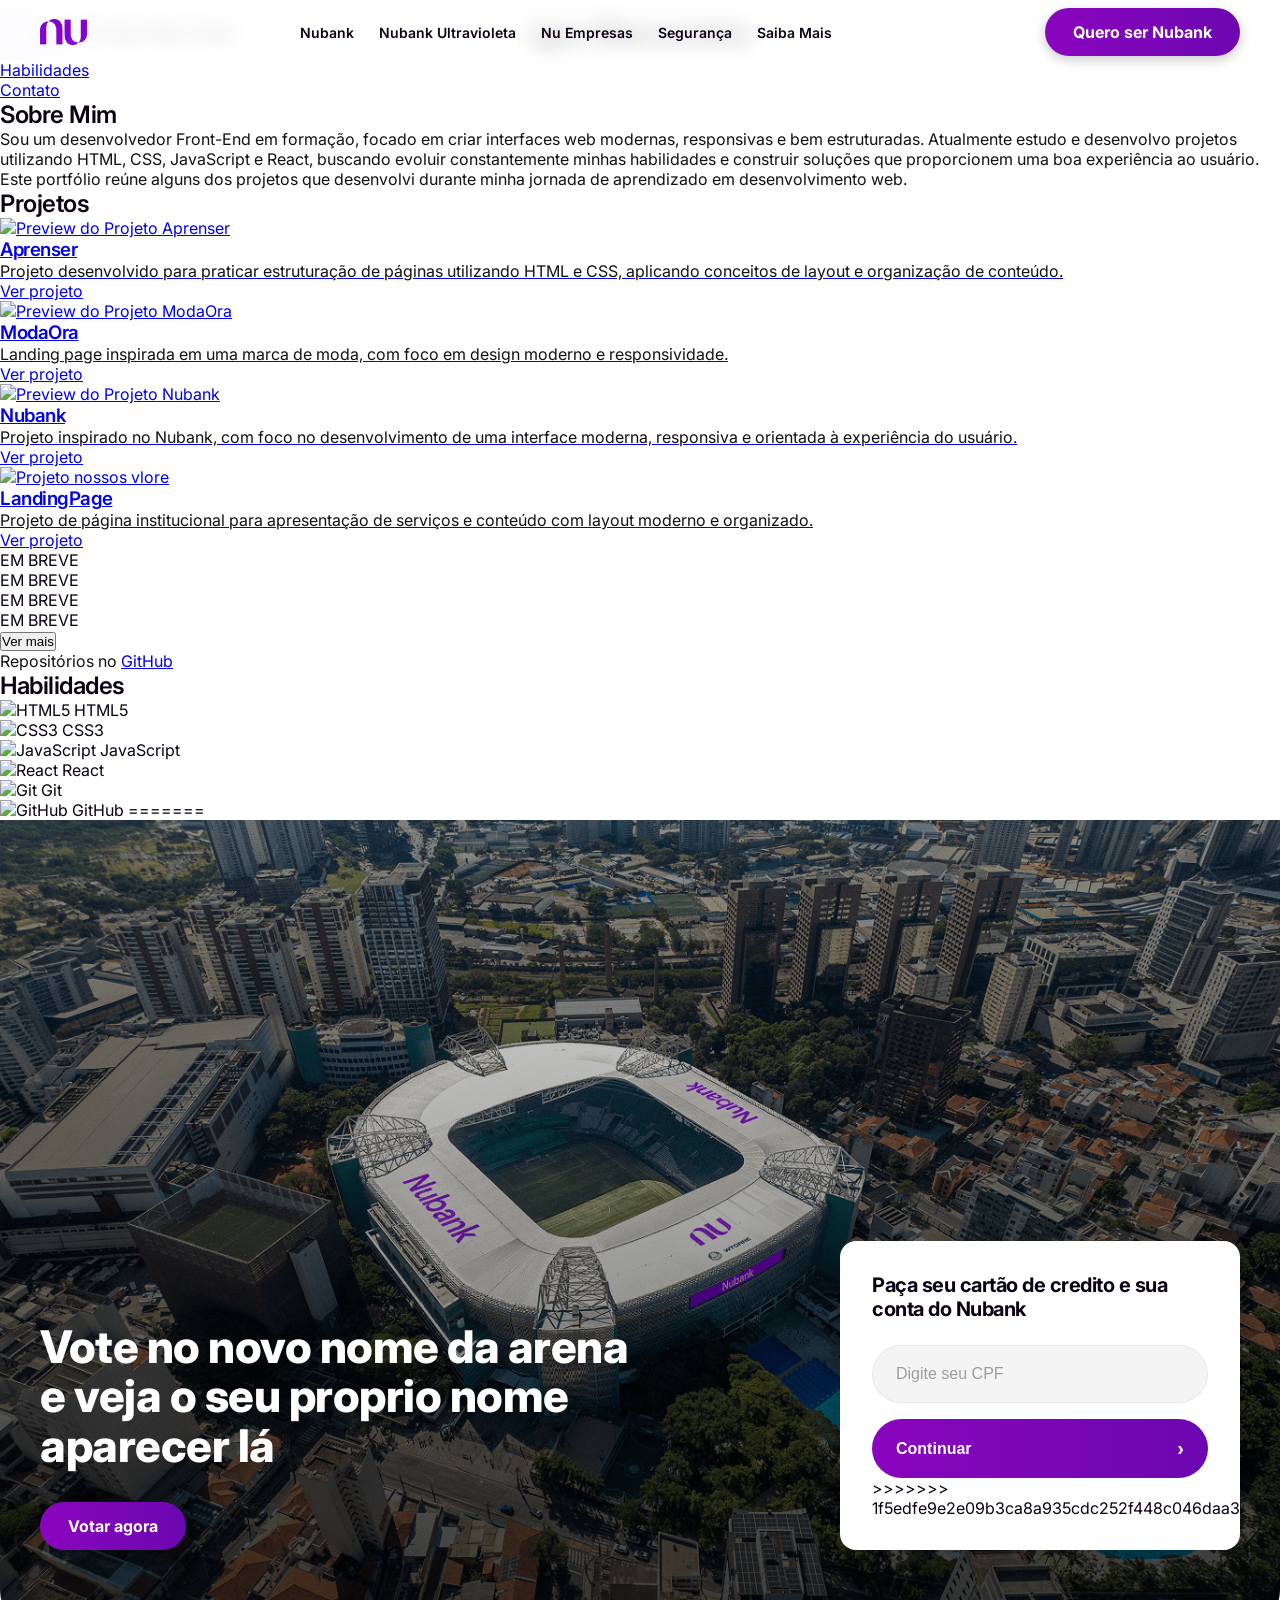
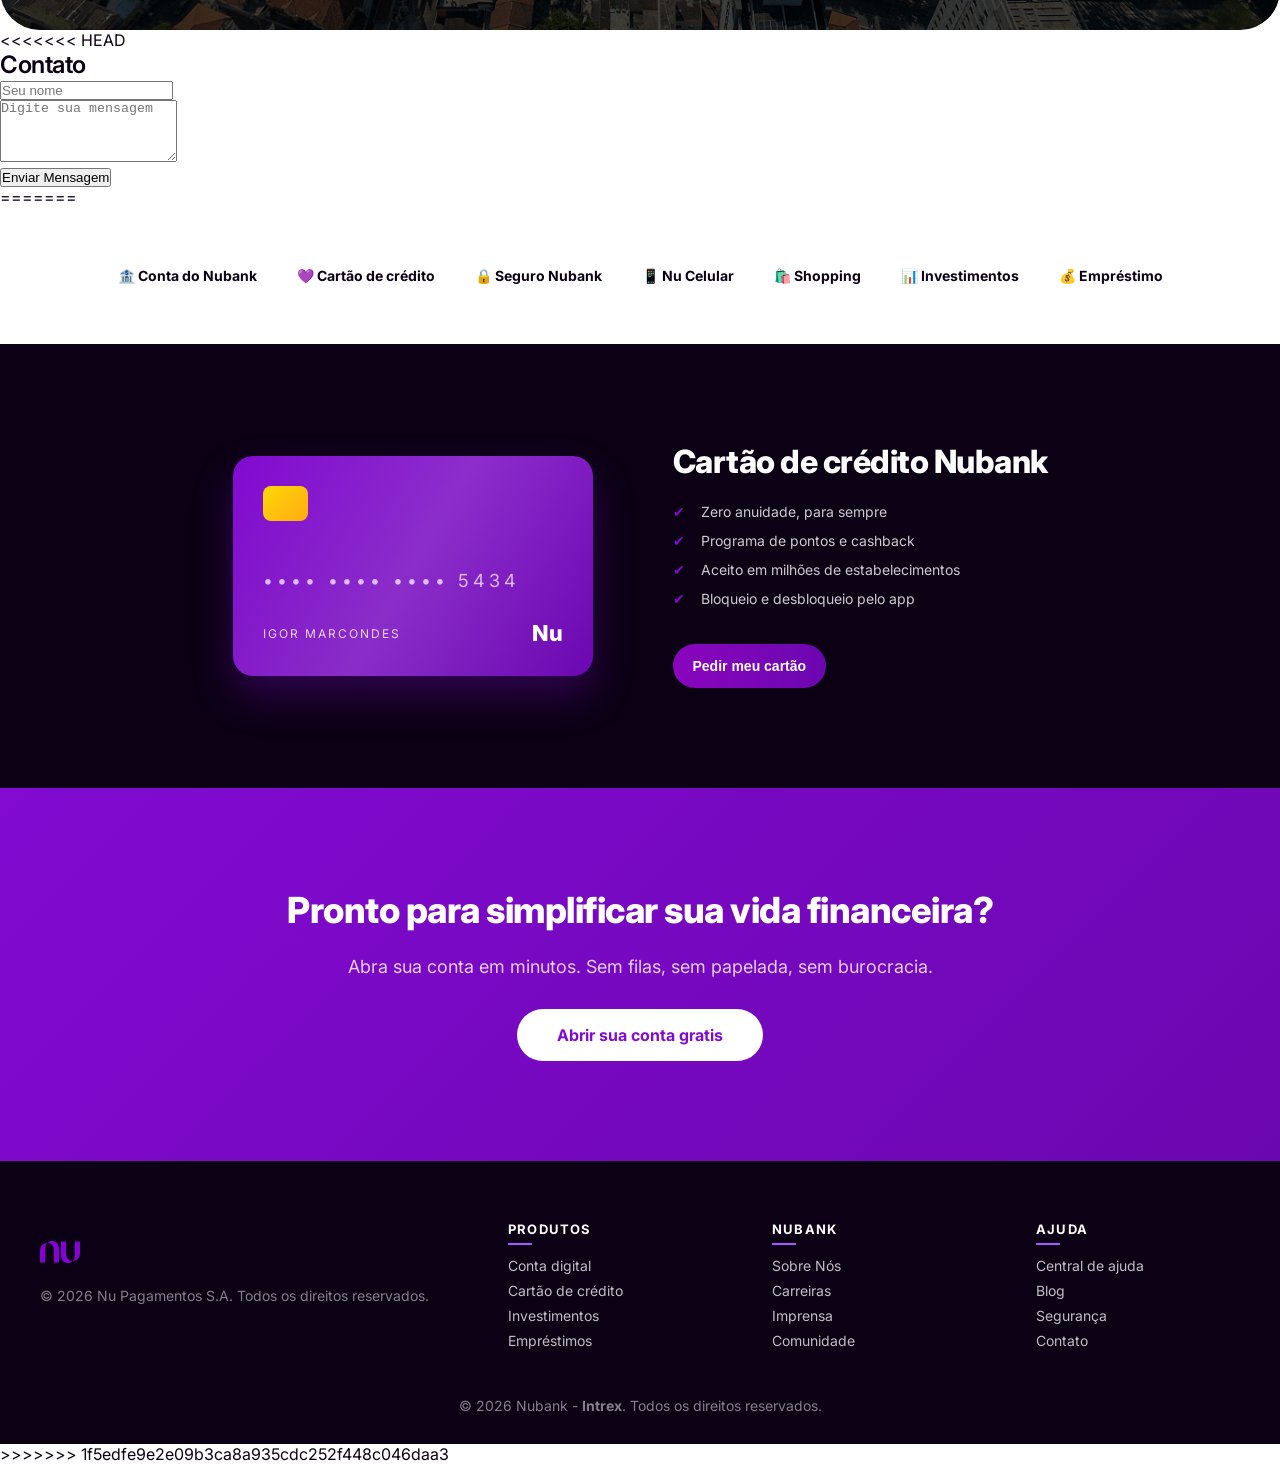
==== index.html @ 0fdfbcd4 "fix: resolve merge conflict" ====
<!DOCTYPE html>
<html lang="pt-br">

<head>
    <meta charset="UTF-8">
    <meta name="viewport" content="width=device-width, initial-scale=1.0">

    <title>Igor Marcondes | Portfólio</title>
    <link rel="stylesheet" href="assets/css/style.css">
    <script src="assets/js/script.js" defer></script>


</head>

<body>



    <!-- ================= NAV ================= -->
    <nav class="navegacao">
        <ul class="menu">
            <li><a href="#inicio" class="menu-link">Início</a></li>
            <li><a href="#sobre" class="menu-link">Sobre</a></li>
            <li><a href="#projetos" class="menu-link">Projetos</a></li>
            <li><a href="#skills" class="menu-link">Habilidades</a></li>
            <li><a href="#contato" class="menu-link">Contato</a></li>
        </ul>
    </nav>

    <!-- ================= HEADER ================= -->
    <header id="inicio" class="cabecalho">
        <img src="assets/img/imagem05.png" alt="Foto de Igor Marcondes" class="foto-perfil">
        <h1>Igor Marcondes</h1>
        <p class="cabecalho-sub-titulo">Desenvolvedor Front-End</p>
    </header>

    <!-- ================= SOBRE ================= -->
    <section id="sobre" class="sobre">
        <h2 class="sobre-titulo">Sobre Mim</h2>
        <div class="sobre-caixa">
            <p class="sobre-paragrafo">
                Sou um desenvolvedor Front-End em formação, focado em criar interfaces web modernas, responsivas e bem
                estruturadas.
                Atualmente estudo e desenvolvo projetos utilizando HTML, CSS, JavaScript e React, buscando evoluir
                constantemente minhas habilidades e construir soluções que proporcionem uma boa experiência ao usuário.
                Este portfólio reúne alguns dos projetos que desenvolvi durante minha jornada de aprendizado em
                desenvolvimento web.
            </p>
        </div>
    </section>

    <!-- ================= PROJETOS ================= -->
    <section class="projetos" id="projetos">
        <h2 class="projetos-titulo">Projetos</h2>

        <div class="projetos-caixa">
            <!-- visíveis -->
            <a href="projetos/ProjetoAprenser/index.html" target="_blank" class="projetos-card projetos-card-link">
                <img src="assets/img/preview-aprenser.png" alt="Preview do Projeto Aprenser"
                    class="projeto-img aprenser">
                <div class="projeto-info">
                    <h3>Aprenser</h3>
                    <p>Projeto desenvolvido para praticar estruturação de páginas utilizando HTML e
                        CSS, aplicando conceitos de layout e organização de conteúdo.</p>
                    <span class="projeto-botao">Ver projeto</span>
                </div>
            </a>

            <a href="projetos/ProjetoModaOra/final/index.html" target="_blank" class="projetos-card projetos-card-link">
                <img src="assets/img/preview-modaora.png" alt="Preview do Projeto ModaOra" class="projeto-img">
                <div class="projeto-info">
                    <h3>ModaOra</h3>
                    <p>Landing page inspirada em uma marca de moda, com foco em design moderno e
                        responsividade.</p>
                    <span class="projeto-botao">Ver projeto</span>
                </div>
            </a>

            <a href="projetos/Nubank/index.html" target="_blank" class="projetos-card projetos-card-link">
                <img src="assets/img/preview.png" alt="Preview do Projeto Nubank" class="projeto-img nubank">
                <div class="projeto-info">
                    <h3>Nubank</h3>
                    <p>Projeto inspirado no Nubank, com foco no desenvolvimento de uma interface moderna, responsiva e
                        orientada à experiência do usuário.</p>
                    <span class="projeto-botao">Ver projeto</span>
                </div>
            </a>

            <a href="projetos/Landing-page/index.html" target="_blank" class="projetos-card projetos-card-link">
                <img src="assets/img/preview-land.png" alt="Projeto nossos vlore" class="projeto-img landing">
                <div class="projeto-info">
                    <h3>LandingPage</h3>
                    <p>Projeto de página institucional para apresentação de serviços e conteúdo com
                        layout moderno e organizado.</p>
                    <span class="projeto-botao">Ver projeto</span>
                </div>
            </a>

            <!-- extras (começam escondidos) -->
            <div class="projetos-card hidden">
                <span class="em-breve">EM BREVE</span>
            </div>

            <div class="projetos-card hidden">
                <span class="em-breve">EM BREVE</span>
            </div>

            <div class="projetos-card hidden">
                <span class="em-breve">EM BREVE</span>
            </div>

            <div class="projetos-card hidden">
                <span class="em-breve">EM BREVE</span>
            </div>
        </div>

        <!-- BOTÃO VER MAIS / VER MENOS -->
        <div class="ver-mais-wrapper">
            <button id="btnVerMais" class="ver-mais-btn">Ver mais</button>
            <p class="ver-mais-texto">
                Repositórios no
                <a href="https://github.com/igormarcondesDev?tab=repositories" target="_blank">GitHub</a>
            </p>
        </div>
    </section>

    <!-- ================= HABILIDADES ================= -->
    <section class="skills" id="skills">
        <h1 class="skills-titulo">Habilidades</h1>

        <div class="skills-container">
            <div class="skill">
                <img src="https://cdn.jsdelivr.net/gh/devicons/devicon/icons/html5/html5-original.svg" alt="HTML5">
                <span>HTML5</span>
            </div>

            <div class="skill">
                <img src="https://cdn.jsdelivr.net/gh/devicons/devicon/icons/css3/css3-original.svg" alt="CSS3">
                <span>CSS3</span>
            </div>

            <div class="skill">
                <img src="https://cdn.jsdelivr.net/gh/devicons/devicon/icons/javascript/javascript-original.svg"
                    alt="JavaScript">
                <span>JavaScript</span>
            </div>

            <div class="skill">
                <img src="https://cdn.jsdelivr.net/gh/devicons/devicon/icons/react/react-original.svg" alt="React">
                <span>React</span>
            </div>

            <div class="skill">
                <img src="https://cdn.jsdelivr.net/gh/devicons/devicon/icons/git/git-original.svg" alt="Git">
                <span>Git</span>
            </div>

            <div class="skill">
                <img src="https://cdn.jsdelivr.net/gh/devicons/devicon/icons/github/github-original.svg" alt="GitHub">
                <span>GitHub</span>
                =======
                <link href="https://fonts.googleapis.com/css2?family=Inter:wght@300;400;500;600;700&display=swap"
                    rel="stylesheet">
                <link rel="stylesheet" href="css/style.css">
                <title>Nubank</title>
                </head>

                <body>
                    <header>
                        <img src="img/logo.png" alt="logo nubank" class="logo-img">
                        <nav>
                            <a href="#">Nubank</a>
                            <a href="#">Nubank Ultravioleta</a>
                            <a href="#">Nu Empresas</a>
                            <a href="#">Segurança</a>
                            <a href="#">Saiba Mais</a>
                        </nav>
                        <a href="#" class="btn-nubank">Quero ser Nubank</a>
                    </header>

                    <section class="hero">
                        <div class="hero-content">
                            <div class="hero-text">
                                <h1>Vote no novo nome da arena e veja o seu proprio nome aparecer lá</h1>
                                <a href="#" class="btn-nubank">Votar agora</a>
                            </div>

                            <div class="hero-card">
                                <h3>Paça seu cartão de credito e sua conta do Nubank</h3>
                                <input type="text" placeholder="Digite seu CPF">
                                <button class="btn-confirm">Continuar<span class="arrow">›</span></button>
                                >>>>>>> 1f5edfe9e2e09b3ca8a935cdc252f448c046daa3
                            </div>
                        </div>
                    </section>

                    <<<<<<< HEAD <!--=================CONTATO=================-->
                        <section id="contato" class="contatos">
                            <h2 class="contatos-titulo">Contato</h2>

                            <form class="formulario-contato" id="formulario">
                                <div class="grupo-form">
                                    <input type="text" id="nome" class="campo-form" placeholder="Seu nome" required>
                                </div>

                                <div class="grupo-form">
                                    <textarea id="mensagem" class="campo-form" rows="4"
                                        placeholder="Digite sua mensagem" required></textarea>
                                </div>

                                <button type="submit" class="botao-form">
                                    Enviar Mensagem
                                </button>
                            </form>
                        </section>

                        =======
                        <section class="services">
                            <a href="#">🏦 Conta do Nubank</a>
                            <a href="#">💜 Cartão de crédito</a>
                            <a href="#">🔒 Seguro Nubank</a>
                            <a href="#">📱 Nu Celular</a>
                            <a href="#">🛍️ Shopping</a>
                            <a href="#">📊 Investimentos</a>
                            <a href="#">💰 Empréstimo</a>
                        </section>

                        <section class="card-section">
                            <div class="credit-card">

                                <div class="card-chip"></div>

                                <div class="card-number">
                                    •••• •••• •••• 5434
                                </div>

                                <div class="card-footer">
                                    <span class="name">IGOR MARCONDES</span>
                                    <span class="brand">Nu</span>
                                </div>

                            </div>

                            <div class="card-text">
                                <h2>Cartão de crédito Nubank</h2>

                                <ul>
                                    <li>Zero anuidade, para sempre</li>
                                    <li>Programa de pontos e cashback</li>
                                    <li>Aceito em milhões de estabelecimentos</li>
                                    <li>Bloqueio e desbloqueio pelo app</li>
                                </ul>

                                <button class="btn-card">Pedir meu cartão</button>
                            </div>
                        </section>

                        <section class="cta">
                            <h2>Pronto para simplificar sua vida financeira?</h2>
                            <p>Abra sua conta em minutos. Sem filas, sem papelada, sem burocracia.</p>
                            <a class="btn-cta" href="#">Abrir sua conta gratis</a>
                        </section>

                        <footer>
                            <div class="footer-top">
                                <div class="footer-child">
                                    <img src="img/logo.png" alt="logo nubank" class="footer-logo">
                                    <p>&copy; 2026 Nu Pagamentos S.A. Todos os direitos reservados.</p>
                                </div>

                                <div class="footer-links">
                                    <h4>Produtos</h4>
                                    <a href="#">Conta digital</a>
                                    <a href="#">Cartão de crédito</a>
                                    <a href="#">Investimentos</a>
                                    <a href="#">Empréstimos</a>
                                </div>

                                <div class="footer-links">
                                    <h4>Nubank</h4>
                                    <a href="#">Sobre Nós</a>
                                    <a href="#">Carreiras</a>
                                    <a href="#">Imprensa</a>
                                    <a href="#">Comunidade</a>
                                </div>

                                <div class="footer-links">
                                    <h4>Ajuda</h4>
                                    <a href="#">Central de ajuda</a>
                                    <a href="#">Blog</a>
                                    <a href="#">Segurança</a>
                                    <a href="#">Contato</a>
                                </div>
                            </div>

                            <p class="footer-bottom">&copy; 2026 Nubank - <strong>Intrex</strong>. Todos os direitos
                                reservados.</p>
                        </footer>
                        >>>>>>> 1f5edfe9e2e09b3ca8a935cdc252f448c046daa3
                </body>

</html>
---- css/style.css ----
/* =========================
   RESET & BASE
========================= */
* {
    margin: 0;
    padding: 0;
    box-sizing: border-box;
}

:root {
    --purple: #820AD1;
    --purple-dark: #6B07B0;
    --white: #FFFFFF;
    --dark: #0B0014;
    --gray-text: #6b6b6b;
}

body {
    font-family: 'Inter', sans-serif;
    color: var(--dark);
}

h1,
h2,
h3 {
    font-weight: 600;
    letter-spacing: -0.5px;
}

p {
    font-weight: 400;
    color: #111;
}

/* =========================
   HEADER
========================= */
header {
    position: fixed;
    top: 0;
    width: 100%;
    height: 64px;
    backdrop-filter: blur(10px);
    display: flex;
    justify-content: space-between;
    align-items: center;
    padding: 0 40px;
    z-index: 99;
    background-color: rgba(255, 255, 255, 0.8);
}

.logo-img {
    height: 26px;
}

header nav {
    display: flex;
    gap: 25px;
}

header nav a {
    color: var(--dark);
    text-decoration: none;
    font-size: 14px;
    font-weight: 600;
    cursor: pointer;
}

header nav a:hover {
    color: var(--purple);
}

/* =========================
   BUTTONS
========================= */
.btn-nubank {
    background: linear-gradient(90deg, #8A05BE, #6B07B0);
    color: var(--white);
    padding: 14px 28px;
    border-radius: 999px;
    text-decoration: none;
    font-size: 16px;
    font-weight: 700;
    display: inline-block;
    box-shadow: 0 4px 12px rgba(0, 0, 0, 0.2);
    transition: all 0.3s ease;
}

.btn-nubank:hover {
    transform: translateY(-2px);
    box-shadow: 0 6px 18px rgba(0, 0, 0, 0.25);
    background: linear-gradient(90deg, #9B0FD1, #7A0BC0);
}

.btn-confirm {
    width: 100%;
    margin-top: 16px;
    padding: 18px 24px;
    border: none;
    border-radius: 999px;
    font-size: 16px;
    font-weight: 700;
    color: var(--white);
    cursor: pointer;
    background: linear-gradient(90deg, #8A05BE, #6B07B0);
    display: flex;
    align-items: center;
    justify-content: space-between;
    transition: all 0.3s ease;
}

.btn-confirm:hover {
    transform: translateY(-2px);
    background: linear-gradient(90deg, #9B0FD1, #7A0BC0);
}

.btn-card {
    margin-top: 25px;
    background: linear-gradient(90deg, #8A05BE, #6B07B0);
    border: none;
    border-radius: 999px;
    padding: 14px 20px;
    color: white;
    font-weight: 700;
    font-size: 14px;
    cursor: pointer;
    transition: 0.3s;
}

.btn-card:hover {
    transform: translateY(-2px);
    background: linear-gradient(90deg, #9B0FD1, #7A0BC0);
}

.cta .btn-cta {
    display: inline-block;
    background-color: var(--white);
    color: var(--purple);
    padding: 16px 40px;
    border-radius: 40px;
    font-size: 16px;
    font-weight: 700;
    text-decoration: none;
    transition: all 0.5s ease;
    cursor: pointer;
}

.cta .btn-cta:hover {
    transform: translateY(-3px);
    box-shadow: 0 8px 15px rgba(255, 255, 255, 0.3);
}

/* =========================
   HERO
========================= */
.hero {
    min-height: 90vh;
    background: url(../img/fundo.png) center 85%/ cover no-repeat;
    padding: 0 40px 80px;
    display: flex;
    align-items: flex-end;
    overflow: hidden;
    position: relative;
    border-radius: 0 0 40px 40px;
}

.hero::before {
    content: '';
    position: absolute;
    inset: 0;
    border-radius: inherit;
    background: linear-gradient(to bottom, rgba(0, 0, 0, 0.1), rgba(0, 0, 0, 0.6));
}

.hero-content {
    max-width: 1200px;
    width: 100%;
    margin: 0 auto;
    display: flex;
    align-items: flex-end;
    justify-content: space-between;
    gap: 48px;
    position: relative;
    z-index: 1;
}

.hero-text {
    max-width: 600px;
}

.hero-text h1 {
    color: var(--white);
    font-size: clamp(28px, 5vw, 45px);
    font-size: 45px;
    font-weight: 800;
    line-height: 1.1;
    margin-bottom: 32px;
}

/* HERO CARD */
.hero-card {
    background-color: var(--white);
    border-radius: 16px;
    padding: 32px;
    box-shadow: 0 4px 20px rgba(0, 0, 0, 0.1);
    max-width: 400px;
}

.hero-card h3 {
    font-size: 20px;
    font-weight: 700;
    margin-bottom: 24px;
}

.hero-card label {
    display: block;
    font-size: 14px;
    color: var(--gray-text);
    margin-bottom: 8px;
}

.hero-card input {
    width: 100%;
    padding: 20px 24px;
    border: none;
    border-radius: 999px;
    background-color: #f4f4f5;
    font-size: 16px;
    font-weight: 500;
    color: #333;
    outline: none;
    box-shadow: inset 0 0 0 1px rgba(0, 0, 0, 0.05);
    transition: all 0.2s ease;
}

.hero-card input::placeholder {
    color: #9e9e9e;
    font-weight: 500;
}

.hero-card input:focus {
    box-shadow: 0 0 0 2px rgba(130, 10, 209, 0.2);
    background-color: #fff;
}

.arrow {
    font-size: 20px;
}

/* =========================
   SERVICES
========================= */
.services {
    padding: 60px 40px;
    display: flex;
    justify-content: center;
    gap: 40px;
    max-width: 1200px;
    margin: 0 auto;
}

.services a {
    display: flex;
    gap: 8px;
    align-items: center;
    text-decoration: none;
    color: var(--dark);
    font-size: 14px;
    font-weight: 700;
}

.services a span {
    display: inline-flex;
    align-items: center;
}

.services a:hover {
    color: var(--purple);
}

/* =========================
   CARD SECTION
========================= */
.card-section {
    background-color: var(--dark);
    padding: 100px 40px;
    display: flex;
    align-items: center;
    justify-content: center;
    gap: 80px;
}

/* CREDIT CARD */
.credit-card {
    width: 360px;
    height: 220px;
    border-radius: 20px;
    background: linear-gradient(135deg, var(--purple), var(--purple-dark));
    color: var(--white);
    padding: 30px;
    box-shadow: 0 20px 40px rgba(130, 10, 209, 0.3);
    display: flex;
    flex-direction: column;
    justify-content: space-between;
    position: relative;
    overflow: hidden;
}

.credit-card::after {
    content: '';
    position: absolute;
    inset: 0;
    border-radius: 20px;
    background: linear-gradient(120deg, transparent, rgba(255, 255, 255, 0.15), transparent);
}

.card-chip {
    background: linear-gradient(135deg, #FFD700, #FFA500);
    height: 35px;
    width: 45px;
    border-radius: 8px;
    margin-bottom: 20px;
}

.card-number {
    color: rgba(255, 255, 255, 0.7);
    font-size: 18px;
    letter-spacing: 4px;
}

.card-info span {
    color: rgba(255, 255, 255, 0.7);
    font-size: 14px;
    text-transform: uppercase;
    letter-spacing: 2px;
}

.card-footer {
    display: flex;
    justify-content: space-between;
    align-items: center;
}

.name {
    font-size: 12px;
    letter-spacing: 2px;
    text-transform: uppercase;
    color: rgba(255, 255, 255, 0.8);
}

.brand {
    font-size: 22px;
    font-weight: 800;
}

/* CARD TEXT */
.card-text {
    max-width: 480px;
}

.card-text h2 {
    color: var(--white);
    font-size: 32px;
    font-weight: 800;
    line-height: 1.1;
    margin-bottom: 24px;
}

.card-text p {
    color: rgba(255, 255, 255, 0.7);
    font-size: 16px;
    line-height: 1.7;
}

.card-text ul {
    list-style: none;
    padding: 0;
    margin: 0;
}

.card-text ul li {
    position: relative;
    padding-left: 28px;
    margin-bottom: 12px;
    font-size: 14px;
    color: rgba(255, 255, 255, 0.8);
}

.card-text ul li::before {
    content: "✔";
    position: absolute;
    left: 0;
    top: 0;
    color: var(--purple);
    font-size: 14px;
}

/* =========================
   CTA
========================= */
.cta {
    padding: 100px 40px;
    background: linear-gradient(135deg, var(--purple), var(--purple-dark));
    text-align: center;
}

.cta h2 {
    color: var(--white);
    font-size: 36px;
    font-weight: 800;
    margin-bottom: 24px;
}

.cta p {
    color: rgba(255, 255, 255, 0.8);
    font-size: 18px;
    margin-bottom: 32px;
}

/* =========================
   FOOTER
========================= */
footer {
    background-color: var(--dark);
    padding: 60px 40px 30px;
}

.footer-top {
    max-width: 1200px;
    margin: 0 auto 40px;
    display: flex;
    gap: 60px;
}

.footer-logo {
    height: 22px;
    margin: 20px 0;
}

.footer-top h4 {
    color: var(--white);
    font-size: 13px;
    font-weight: 700;
    text-transform: uppercase;
    letter-spacing: 1.2px;
    margin-bottom: 12px;
}

.footer-top h4::after {
    content: "";
    display: block;
    width: 24px;
    height: 2px;
    background: #a259ff;
    margin-top: 6px;
}

.footer-top a {
    display: block;
    color: rgba(255, 255, 255, 0.75);
    text-decoration: none;
    font-size: 14px;
    margin-bottom: 8px;
    transition: all 0.3s ease;
}

.footer-top a:hover {
    color: #a259ff;
    transform: translateX(4px);
}

.footer-links {
    flex: 1;
}

.footer-child {
    flex: 2;
}

.footer-child p {
    color: rgba(255, 255, 255, 0.5);
    font-size: 14px;
    margin-bottom: 20px;
}

.footer-bottom {
    text-align: center;
    color: rgba(255, 255, 255, 0.5);
    font-size: 14px;
}

/* =========================
   RESPONSIVO
========================= */

/* TABLET */
@media (max-width: 992px) {

    header {
        padding: 0 20px;
    }

    .hero-content {
        flex-direction: column;
        align-items: flex-start;
    }

    .hero-text h1 {
        font-size: 36px;
    }

    .services {
        flex-wrap: wrap;
        gap: 20px;
    }

    .card-section {
        flex-direction: column;
        gap: 40px;
        text-align: center;
    }

    .footer-top {
        flex-wrap: wrap;
        gap: 30px;
    }
}

/* MOBILE */
@media (max-width: 600px) {

    header {
        padding: 0 16px;
    }

    header nav {
        display: none;
        /* depois pode virar menu hamburguer */
    }

    .hero {
        padding: 0 20px 60px;
    }

    .hero-text h1 {
        font-size: 28px;
    }

    .hero-card {
        max-width: 100%;
        padding: 24px;
    }

    .services {
        padding: 40px 20px;
        flex-direction: column;
        align-items: flex-start;
    }

    .card-section {
        padding: 60px 20px;
    }

    .credit-card {
        width: 100%;
        max-width: 320px;
    }

    .cta {
        padding: 60px 20px;
    }

    .cta h2 {
        font-size: 26px;
    }

    .cta p {
        font-size: 16px;
    }

    footer {
        padding: 40px 20px;
    }

    .footer-top {
        flex-direction: column;
    }
}
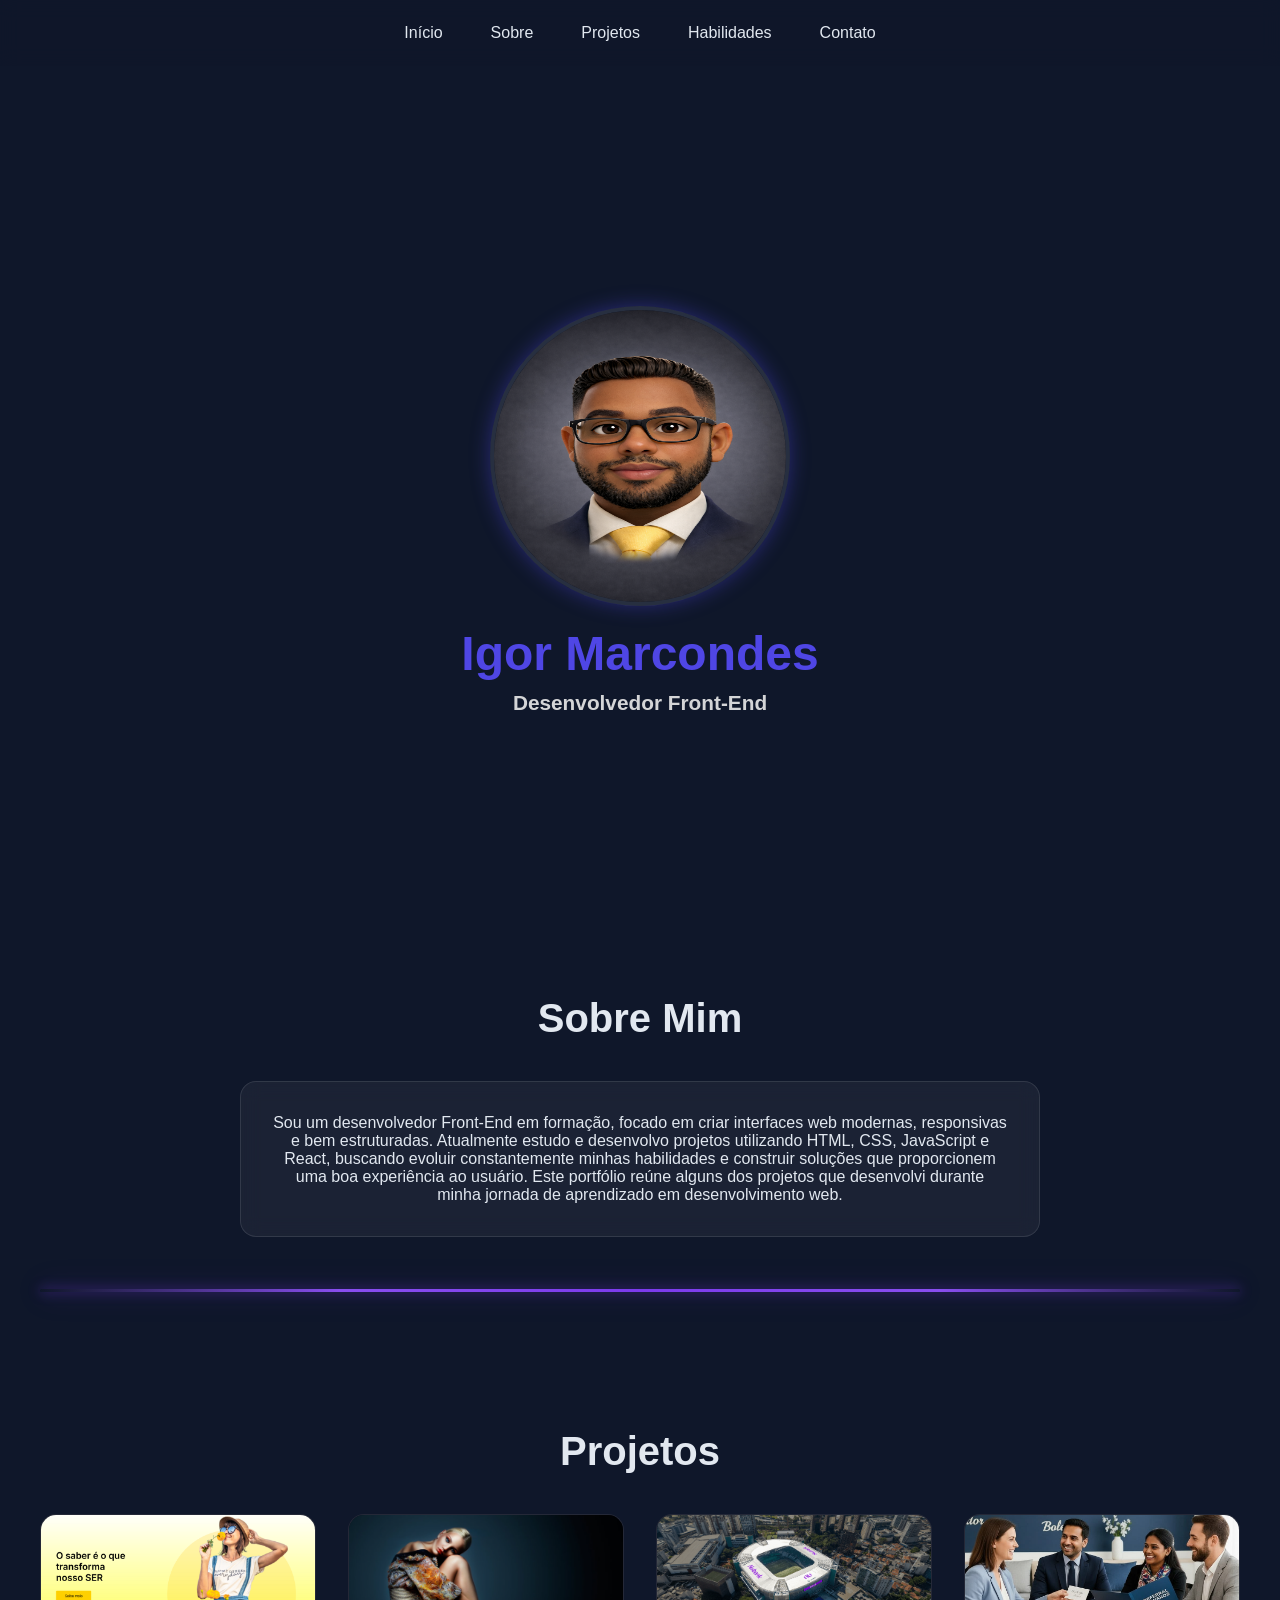
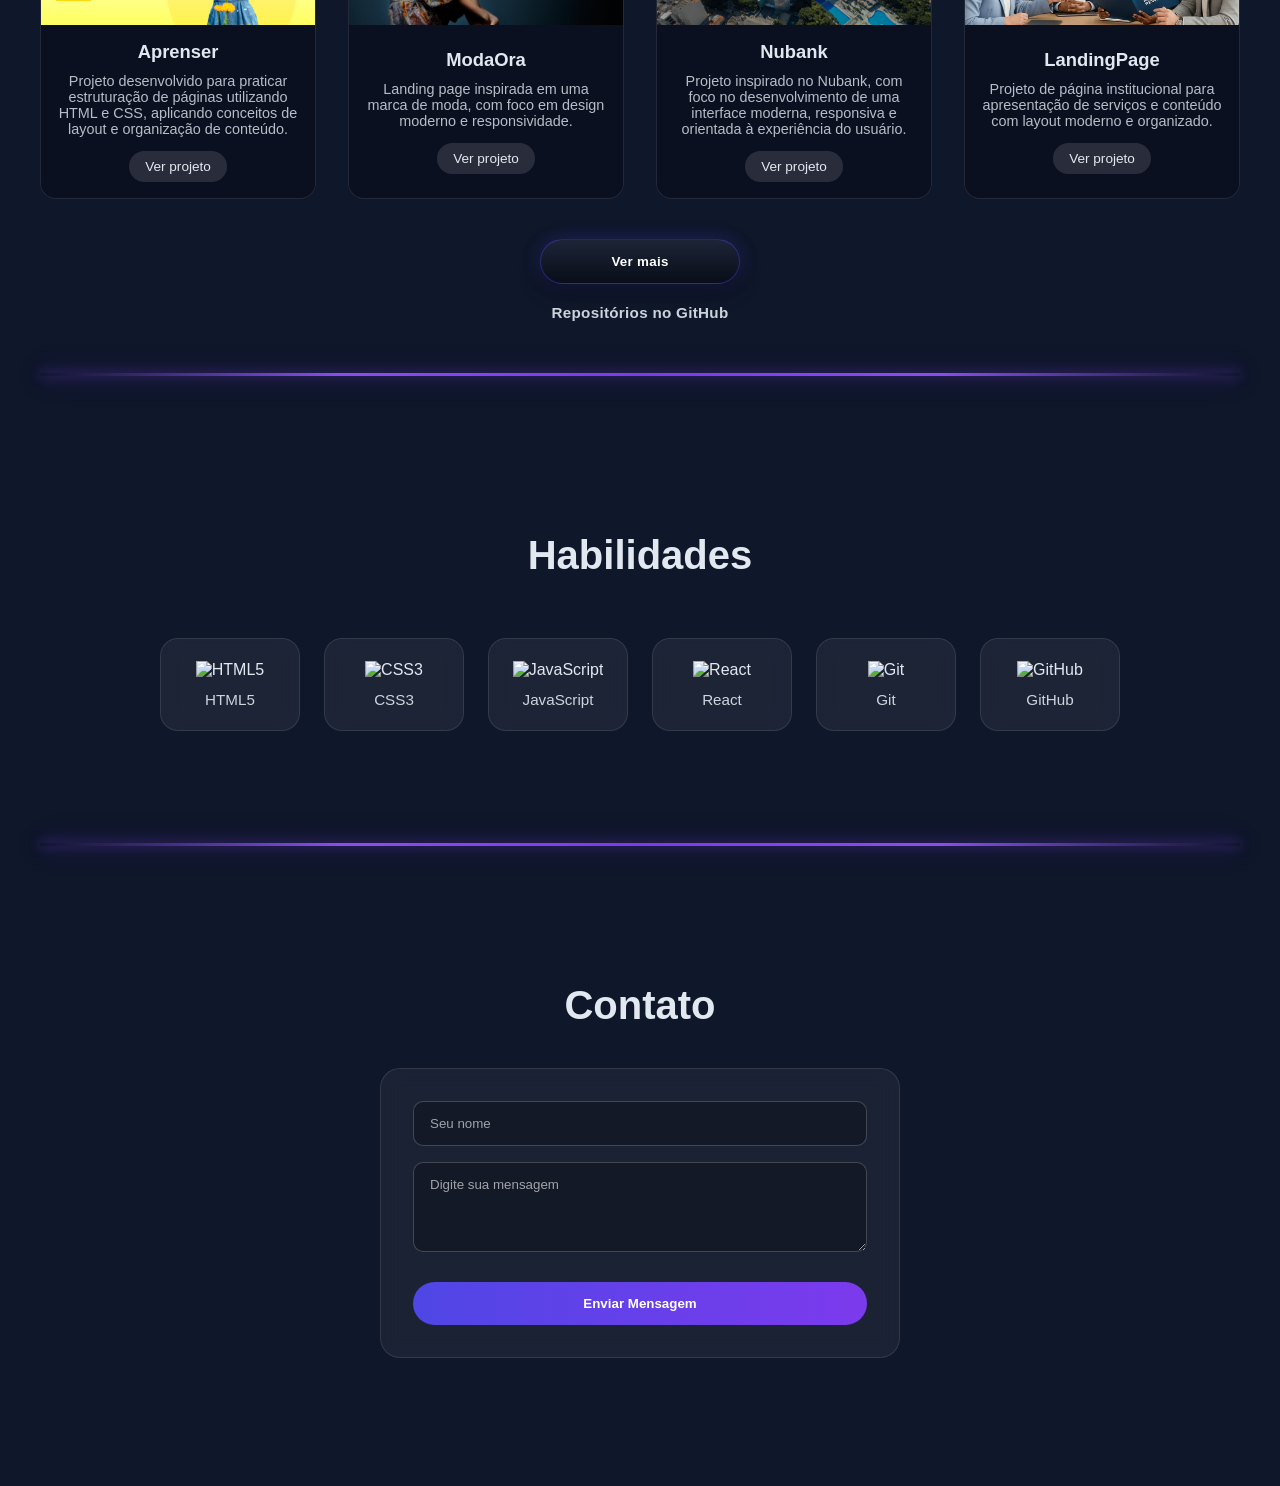
==== commit 552ef11b: "Atualiza HTML com novas alterações" ====
--- a/index.html
+++ b/index.html
@@ -1,14 +1,11 @@
 <!DOCTYPE html>
-<html lang="pt-br">
+<html lang="pt-BR">
 
 <head>
     <meta charset="UTF-8">
     <meta name="viewport" content="width=device-width, initial-scale=1.0">
-
     <title>Igor Marcondes | Portfólio</title>
     <link rel="stylesheet" href="assets/css/style.css">
-    <script src="assets/js/script.js" defer></script>
-
 
 </head>
 
@@ -56,7 +53,7 @@
         <div class="projetos-caixa">
             <!-- visíveis -->
             <a href="projetos/ProjetoAprenser/index.html" target="_blank" class="projetos-card projetos-card-link">
-                <img src="assets/img/preview-aprenser.png" alt="Preview do Projeto Aprenser"
+                <img src="assets/img/previewAprenser.png" alt="Preview do Projeto Aprenser"
                     class="projeto-img aprenser">
                 <div class="projeto-info">
                     <h3>Aprenser</h3>
@@ -67,7 +64,7 @@
             </a>
 
             <a href="projetos/ProjetoModaOra/final/index.html" target="_blank" class="projetos-card projetos-card-link">
-                <img src="assets/img/preview-modaora.png" alt="Preview do Projeto ModaOra" class="projeto-img">
+                <img src="assets/img/previewModa.png" alt="Preview do Projeto ModaOra" class="projeto-img">
                 <div class="projeto-info">
                     <h3>ModaOra</h3>
                     <p>Landing page inspirada em uma marca de moda, com foco em design moderno e
@@ -76,8 +73,8 @@
                 </div>
             </a>
 
-            <a href="projetos/Nubank/index.html" target="_blank" class="projetos-card projetos-card-link">
-                <img src="assets/img/preview.png" alt="Preview do Projeto Nubank" class="projeto-img nubank">
+            <a href="projetos/projeto-nubank/index.html" target="_blank" class="projetos-card projetos-card-link">
+                <img src="assets/img/previewNubank.png" alt="Preview do Projeto Nubank" class="projeto-img nubank">
                 <div class="projeto-info">
                     <h3>Nubank</h3>
                     <p>Projeto inspirado no Nubank, com foco no desenvolvimento de uma interface moderna, responsiva e
@@ -87,7 +84,7 @@
             </a>
 
             <a href="projetos/Landing-page/index.html" target="_blank" class="projetos-card projetos-card-link">
-                <img src="assets/img/preview-land.png" alt="Projeto nossos vlore" class="projeto-img landing">
+                <img src="assets/img/previewLand.png" alt="Projeto nossos vlore" class="projeto-img landing">
                 <div class="projeto-info">
                     <h3>LandingPage</h3>
                     <p>Projeto de página institucional para apresentação de serviços e conteúdo com
@@ -158,145 +155,32 @@
             <div class="skill">
                 <img src="https://cdn.jsdelivr.net/gh/devicons/devicon/icons/github/github-original.svg" alt="GitHub">
                 <span>GitHub</span>
-                =======
-                <link href="https://fonts.googleapis.com/css2?family=Inter:wght@300;400;500;600;700&display=swap"
-                    rel="stylesheet">
-                <link rel="stylesheet" href="css/style.css">
-                <title>Nubank</title>
-                </head>
+            </div>
+        </div>
+    </section>
 
-                <body>
-                    <header>
-                        <img src="img/logo.png" alt="logo nubank" class="logo-img">
-                        <nav>
-                            <a href="#">Nubank</a>
-                            <a href="#">Nubank Ultravioleta</a>
-                            <a href="#">Nu Empresas</a>
-                            <a href="#">Segurança</a>
-                            <a href="#">Saiba Mais</a>
-                        </nav>
-                        <a href="#" class="btn-nubank">Quero ser Nubank</a>
-                    </header>
+    <!-- ================= CONTATO ================= -->
+    <section id="contato" class="contatos">
+        <h2 class="contatos-titulo">Contato</h2>
 
-                    <section class="hero">
-                        <div class="hero-content">
-                            <div class="hero-text">
-                                <h1>Vote no novo nome da arena e veja o seu proprio nome aparecer lá</h1>
-                                <a href="#" class="btn-nubank">Votar agora</a>
-                            </div>
+        <form class="formulario-contato" id="formulario">
+            <div class="grupo-form">
+                <input type="text" id="nome" class="campo-form" placeholder="Seu nome" required>
+            </div>
 
-                            <div class="hero-card">
-                                <h3>Paça seu cartão de credito e sua conta do Nubank</h3>
-                                <input type="text" placeholder="Digite seu CPF">
-                                <button class="btn-confirm">Continuar<span class="arrow">›</span></button>
-                                >>>>>>> 1f5edfe9e2e09b3ca8a935cdc252f448c046daa3
-                            </div>
-                        </div>
-                    </section>
+            <div class="grupo-form">
+                <textarea id="mensagem" class="campo-form" rows="4" placeholder="Digite sua mensagem"
+                    required></textarea>
+            </div>
 
-                    <<<<<<< HEAD <!--=================CONTATO=================-->
-                        <section id="contato" class="contatos">
-                            <h2 class="contatos-titulo">Contato</h2>
+            <button type="submit" class="botao-form">
+                Enviar Mensagem
+            </button>
+        </form>
+    </section>
 
-                            <form class="formulario-contato" id="formulario">
-                                <div class="grupo-form">
-                                    <input type="text" id="nome" class="campo-form" placeholder="Seu nome" required>
-                                </div>
+    <script src="assets/js/script.js"></script>
 
-                                <div class="grupo-form">
-                                    <textarea id="mensagem" class="campo-form" rows="4"
-                                        placeholder="Digite sua mensagem" required></textarea>
-                                </div>
-
-                                <button type="submit" class="botao-form">
-                                    Enviar Mensagem
-                                </button>
-                            </form>
-                        </section>
-
-                        =======
-                        <section class="services">
-                            <a href="#">🏦 Conta do Nubank</a>
-                            <a href="#">💜 Cartão de crédito</a>
-                            <a href="#">🔒 Seguro Nubank</a>
-                            <a href="#">📱 Nu Celular</a>
-                            <a href="#">🛍️ Shopping</a>
-                            <a href="#">📊 Investimentos</a>
-                            <a href="#">💰 Empréstimo</a>
-                        </section>
-
-                        <section class="card-section">
-                            <div class="credit-card">
-
-                                <div class="card-chip"></div>
-
-                                <div class="card-number">
-                                    •••• •••• •••• 5434
-                                </div>
-
-                                <div class="card-footer">
-                                    <span class="name">IGOR MARCONDES</span>
-                                    <span class="brand">Nu</span>
-                                </div>
-
-                            </div>
-
-                            <div class="card-text">
-                                <h2>Cartão de crédito Nubank</h2>
-
-                                <ul>
-                                    <li>Zero anuidade, para sempre</li>
-                                    <li>Programa de pontos e cashback</li>
-                                    <li>Aceito em milhões de estabelecimentos</li>
-                                    <li>Bloqueio e desbloqueio pelo app</li>
-                                </ul>
-
-                                <button class="btn-card">Pedir meu cartão</button>
-                            </div>
-                        </section>
-
-                        <section class="cta">
-                            <h2>Pronto para simplificar sua vida financeira?</h2>
-                            <p>Abra sua conta em minutos. Sem filas, sem papelada, sem burocracia.</p>
-                            <a class="btn-cta" href="#">Abrir sua conta gratis</a>
-                        </section>
-
-                        <footer>
-                            <div class="footer-top">
-                                <div class="footer-child">
-                                    <img src="img/logo.png" alt="logo nubank" class="footer-logo">
-                                    <p>&copy; 2026 Nu Pagamentos S.A. Todos os direitos reservados.</p>
-                                </div>
-
-                                <div class="footer-links">
-                                    <h4>Produtos</h4>
-                                    <a href="#">Conta digital</a>
-                                    <a href="#">Cartão de crédito</a>
-                                    <a href="#">Investimentos</a>
-                                    <a href="#">Empréstimos</a>
-                                </div>
-
-                                <div class="footer-links">
-                                    <h4>Nubank</h4>
-                                    <a href="#">Sobre Nós</a>
-                                    <a href="#">Carreiras</a>
-                                    <a href="#">Imprensa</a>
-                                    <a href="#">Comunidade</a>
-                                </div>
-
-                                <div class="footer-links">
-                                    <h4>Ajuda</h4>
-                                    <a href="#">Central de ajuda</a>
-                                    <a href="#">Blog</a>
-                                    <a href="#">Segurança</a>
-                                    <a href="#">Contato</a>
-                                </div>
-                            </div>
-
-                            <p class="footer-bottom">&copy; 2026 Nubank - <strong>Intrex</strong>. Todos os direitos
-                                reservados.</p>
-                        </footer>
-                        >>>>>>> 1f5edfe9e2e09b3ca8a935cdc252f448c046daa3
-                </body>
+</body>
 
 </html>
--- a/assets/css/style.css
+++ b/assets/css/style.css
@@ -0,0 +1,515 @@
+/* RESET */
+* {
+    margin: 0;
+    padding: 0;
+    box-sizing: border-box;
+    font-family: 'Segoe UI', sans-serif;
+}
+
+html {
+    overflow-x: hidden;
+    scroll-behavior: smooth;
+}
+
+:root {
+    --primaria: #4f46e5;
+    --secundaria: #7c3aed;
+    --escuro: #0f172a;
+    --maisEscuro: #0a0f1c;
+    --claro: #e2e8f0;
+    --vidro: rgba(255, 255, 255, 0.1);
+}
+
+body {
+    background-color: var(--escuro);
+    color: var(--claro);
+    overflow-x: hidden;
+}
+
+/* ================= NAV ================= */
+.navegacao {
+    position: fixed;
+    top: 0;
+    width: 100%;
+    padding: 1.5rem;
+    background: rgba(15, 23, 42, 0.8);
+    backdrop-filter: blur(10px);
+    z-index: 100;
+}
+
+.menu {
+    display: flex;
+    justify-content: center;
+    gap: 3rem;
+    list-style: none;
+}
+
+.menu-link {
+    color: var(--claro);
+    text-decoration: none;
+    position: relative;
+    font-weight: 500;
+    padding: 0.5rem 0;
+}
+
+.menu-link::after {
+    content: "";
+    position: absolute;
+    left: 0;
+    bottom: -5px;
+    width: 0;
+    height: 3px;
+    background: linear-gradient(90deg, var(--primaria), var(--secundaria));
+    transition: 0.3s;
+    border-radius: 4px;
+    box-shadow: 0 0 10px var(--secundaria);
+}
+
+.menu-link:hover::after {
+    width: 100%;
+}
+
+/* ================= HEADER ================= */
+.cabecalho {
+    min-height: 100vh;
+    display: flex;
+    flex-direction: column;
+    justify-content: center;
+    align-items: center;
+    padding-top: 120px;
+    text-align: center;
+}
+
+.foto-perfil {
+    width: 300px;
+    height: 300px;
+    border-radius: 50%;
+    border: 4px solid var(--vidro);
+    box-shadow: 0 0 20px rgba(79, 70, 229, 0.4);
+    animation: flutuar 3s ease-in-out infinite;
+}
+
+h1 {
+    font-size: 3rem;
+    color: var(--primaria);
+    margin: 20px 0 10px;
+}
+
+.cabecalho-sub-titulo {
+    font-size: 1.3rem;
+    font-weight: 700;
+    color: #eaeaea;
+    opacity: 0.9;
+}
+
+/* ================= SEÇÕES BASE & TÍTULOS ================= */
+.sobre,
+.projetos,
+.skills {
+    padding: 6rem 2rem;
+}
+
+/* Contatos tem um padding-bottom maior conforme sua última edição */
+.contatos {
+    padding: 6rem 2rem 8rem;
+}
+
+.sobre-titulo,
+.projetos-titulo,
+.skills-titulo,
+.contatos-titulo {
+    text-align: center;
+    font-size: 2.5rem;
+    margin-bottom: 40px;
+    color: var(--claro);
+}
+
+.sobre-caixa {
+    max-width: 800px;
+    margin: auto;
+    padding: 2rem;
+    background: rgba(255, 255, 255, 0.05);
+    border: 1px solid var(--vidro);
+    border-radius: 16px;
+    backdrop-filter: blur(10px);
+    text-align: center;
+}
+
+/* ================= PROJETOS ================= */
+.projetos-caixa {
+    display: grid;
+    grid-template-columns: repeat(auto-fit, minmax(260px, 1fr));
+    gap: 2rem;
+    max-width: 1200px;
+    margin: auto;
+    align-items: stretch;
+}
+
+.projetos-card {
+    position: relative;
+    min-height: 110px;
+    background: #0b1020;
+    border-radius: 16px;
+    overflow: hidden;
+    border: 1px solid var(--vidro);
+    transition: 0.4s;
+
+    display: flex;
+    align-items: center;
+    justify-content: center;
+}
+
+.projetos-card:has(.em-breve) {
+    min-height: 240px;
+}
+
+.projetos-card:hover {
+    transform: translateY(-5px);
+    box-shadow:
+        inset 0 0 0 1px rgba(255, 255, 255, 0.15),
+        0 10px 30px color-mix(in srgb, var(--secundaria), transparent 55%);
+}
+
+.projetos-card-link {
+    text-decoration: none;
+    color: inherit;
+    display: flex;
+    flex-direction: column;
+    width: 100%;
+    height: 100%;
+}
+
+.projeto-img.aprenser {
+    object-position: right center;
+}
+
+.projeto-img.flexbox {
+    object-fit: fill;
+    object-position: center;
+}
+
+.projeto-img.landing {
+    object-position: right center;
+}
+
+.projeto-img {
+    width: 100%;
+    height: 110px;
+    object-fit: cover;
+    object-position: center;
+    display: block;
+}
+
+.projeto-info {
+    flex: 1;
+    padding: 16px;
+    background: #0b1020;
+
+    display: flex;
+    flex-direction: column;
+    justify-content: center;
+    align-items: center;
+    text-align: center;
+}
+
+.projeto-info h3 {
+    margin-bottom: 10px;
+    font-size: 1.15rem;
+}
+
+.projeto-info p {
+    font-size: 0.9rem;
+    opacity: 0.8;
+    margin-bottom: 14px;
+}
+
+.projeto-botao {
+    padding: 8px 16px;
+    border-radius: 999px;
+    background: rgba(255, 255, 255, 0.12);
+    font-size: 0.85rem;
+}
+
+/* ================= ESCONDER PROJETOS ================= */
+
+.hidden {
+    display: none;
+}
+
+/* ================= CARD EM BREVE ================= */
+
+.projetos-card .em-breve {
+    position: absolute;
+    top: 50%;
+    left: 50%;
+    width: 150%;
+
+    transform: translate(-50%, -50%) rotate(-35deg);
+
+    background: var(--secundaria);
+    color: #fff;
+    text-align: center;
+    font-weight: 700;
+    letter-spacing: 2px;
+    padding: 10px 0;
+    font-size: 0.95rem;
+
+    pointer-events: none;
+}
+
+/* ================= BOTÃO VER MAIS ================= */
+.ver-mais-btn {
+    padding: 14px 70px;
+    border-radius: 999px;
+    border: 1px solid color-mix(in srgb, var(--primaria), transparent 60%);
+    background: linear-gradient(to bottom,
+            rgba(255, 255, 255, 0.06),
+            rgba(0, 0, 0, 0.4));
+
+    color: #fff;
+    font-weight: 700;
+    letter-spacing: 0.3px;
+    cursor: pointer;
+
+    box-shadow:
+        0 8px 20px rgba(0, 0, 0, 0.4),
+        0 0 18px color-mix(in srgb, var(--primaria), transparent 70%);
+
+    transition: transform .2s ease, box-shadow .2s ease, border-color .2s ease;
+}
+
+.ver-mais-btn:hover {
+    transform: translateY(-2px);
+    border-color: var(--primaria);
+    box-shadow:
+        0 12px 28px rgba(0, 0, 0, 0.55),
+        0 0 28px color-mix(in srgb, var(--primaria), transparent 55%);
+}
+
+.ver-mais-btn:active {
+    transform: translateY(0);
+}
+
+/* ================= CENTRALIZAR BOTÃO VER MAIS ================= */
+.ver-mais-wrapper {
+    display: flex;
+    flex-direction: column;
+    align-items: center;
+    /* centraliza horizontalmente */
+    justify-content: center;
+    text-align: center;
+    /* centraliza o texto "Repositórios no GitHub" */
+    margin-top: 40px;
+    /* ajusta o espaçamento se quiser */
+}
+
+.ver-mais-texto {
+    margin-top: 20px;
+    font-size: 0.95rem;
+    /* um pouco maior */
+    font-weight: 700;
+    /* mais legível */
+    letter-spacing: 0.3px;
+    /* menos espaçamento */
+    text-transform: none;
+    /* tira o CAPS */
+    opacity: 0.9;
+    color: var(--claro);
+}
+
+/* ================= REPOSITORIOS GITHUB ================= */
+.ver-mais-texto a {
+    color: var(--claro);
+    text-decoration: none;
+    font-weight: bold;
+    transition: 0.3s;
+}
+
+.ver-mais-texto a:hover {
+    color: #ffffff;
+    text-decoration: underline;
+}
+
+/* ================= HABILIDADES ================= */
+.skills-container {
+    display: flex;
+    justify-content: center;
+    align-items: center;
+    gap: 24px;
+    flex-wrap: nowrap;
+    max-width: 100%;
+    overflow-x: auto;
+    overflow-y: visible;
+    /* Mantém visível no eixo Y para não cortar a sombra */
+    padding: 20px 10px;
+    /* Espaço extra para a sombra não cortar */
+    margin: 0 auto 40px;
+}
+
+.skill {
+    min-width: 140px;
+    flex: 0 0 auto;
+    position: relative;
+    background: rgba(255, 255, 255, 0.06);
+    border: 1px solid var(--vidro);
+    border-radius: 18px;
+    padding: 22px 16px;
+    text-align: center;
+    backdrop-filter: blur(10px);
+    transition: transform 0.2s ease, box-shadow 0.2s ease;
+    will-change: transform;
+}
+
+.skill:hover {
+    transform: translateY(-4px);
+    box-shadow: 0 12px 30px rgba(0, 0, 0, 0.25);
+}
+
+.skill img {
+    width: 56px;
+    height: 56px;
+    object-fit: contain;
+    margin-bottom: 12px;
+}
+
+.skill span {
+    display: block;
+    font-size: 0.95rem;
+    opacity: 0.9;
+}
+
+/* ================= CONTATO ================= */
+.formulario-contato {
+    max-width: 520px;
+    margin: 0 auto;
+    background: rgba(255, 255, 255, 0.05);
+    border: 1px solid var(--vidro);
+    border-radius: 20px;
+    padding: 32px;
+    backdrop-filter: blur(10px);
+    display: flex;
+    flex-direction: column;
+    gap: 16px;
+}
+
+.campo-form {
+    width: 100%;
+    padding: 14px 16px;
+    border-radius: 10px;
+    border: 1px solid rgba(255, 255, 255, 0.2);
+    background: rgba(0, 0, 0, 0.25);
+    color: #fff;
+    outline: none;
+    transition: 0.3s;
+}
+
+.campo-form::placeholder {
+    color: rgba(255, 255, 255, 0.6);
+}
+
+.campo-form:focus {
+    border-color: var(--primaria);
+    box-shadow: 0 0 0 2px rgba(79, 70, 229, 0.3);
+}
+
+.botao-form {
+    margin-top: 10px;
+    padding: 14px;
+    border-radius: 999px;
+    border: none;
+    cursor: pointer;
+    background: linear-gradient(90deg, var(--primaria), var(--secundaria));
+    color: #fff;
+    font-weight: 600;
+    transition: 0.25s;
+}
+
+.botao-form:hover {
+    transform: translateY(-2px);
+    box-shadow: 0 0 20px rgba(124, 58, 237, 0.4);
+}
+
+/* ================= FUNDO E ANIMAÇÕES ================= */
+.particulas {
+    position: fixed;
+    width: 100%;
+    height: 100%;
+    z-index: -1;
+    background:
+        radial-gradient(circle at 10% 20%, var(--primaria) 0%, transparent 25%),
+        radial-gradient(circle at 90% 80%, var(--secundaria) 0%, transparent 25%),
+        var(--maisEscuro);
+    opacity: 0.4;
+}
+
+@keyframes flutuar {
+
+    0%,
+    100% {
+        transform: translateY(0);
+    }
+
+    50% {
+        transform: translateY(-15px);
+    }
+}
+
+
+/* ================= DIVISOR AUTOMÁTICO ENTRE SEÇÕES (FINO + COR MAIS FORTE) ================= */
+section {
+    position: relative;
+}
+
+section:not(:first-of-type)::before {
+    content: "";
+    position: absolute;
+    top: -44px;
+    left: 50%;
+    transform: translateX(-50%);
+
+    width: 100%;
+    max-width: 1200px;
+    height: 3px;
+    /* um pouquinho mais visível */
+
+    /* centro mais “colorido” */
+    background: linear-gradient(to right,
+            transparent,
+            color-mix(in srgb, var(--secundaria), white 10%),
+            var(--secundaria),
+            color-mix(in srgb, var(--secundaria), white 10%),
+            transparent);
+
+    border-radius: 999px;
+
+    /* glow mais forte com a sua cor */
+    box-shadow:
+        0 0 12px color-mix(in srgb, var(--secundaria), transparent 40%),
+        0 0 28px color-mix(in srgb, var(--secundaria), transparent 60%);
+
+    opacity: 1;
+}
+
+/* REMOVE A BARRA DE ROLAGEM HORIZONTAL */
+html,
+body {
+    overflow-x: hidden;
+}
+
+/* Remove a barra no Chrome, Edge, Safari */
+::-webkit-scrollbar:horizontal {
+    height: 0;
+}
+
+/* Remove a barra no Firefox */
+* {
+    scrollbar-width: none;
+    /* remove todas */
+}
+
+/* Se quiser manter a vertical no Firefox e remover só a horizontal */
+@supports (scrollbar-width: thin) {
+    body {
+        scrollbar-width: auto;
+    }
+}
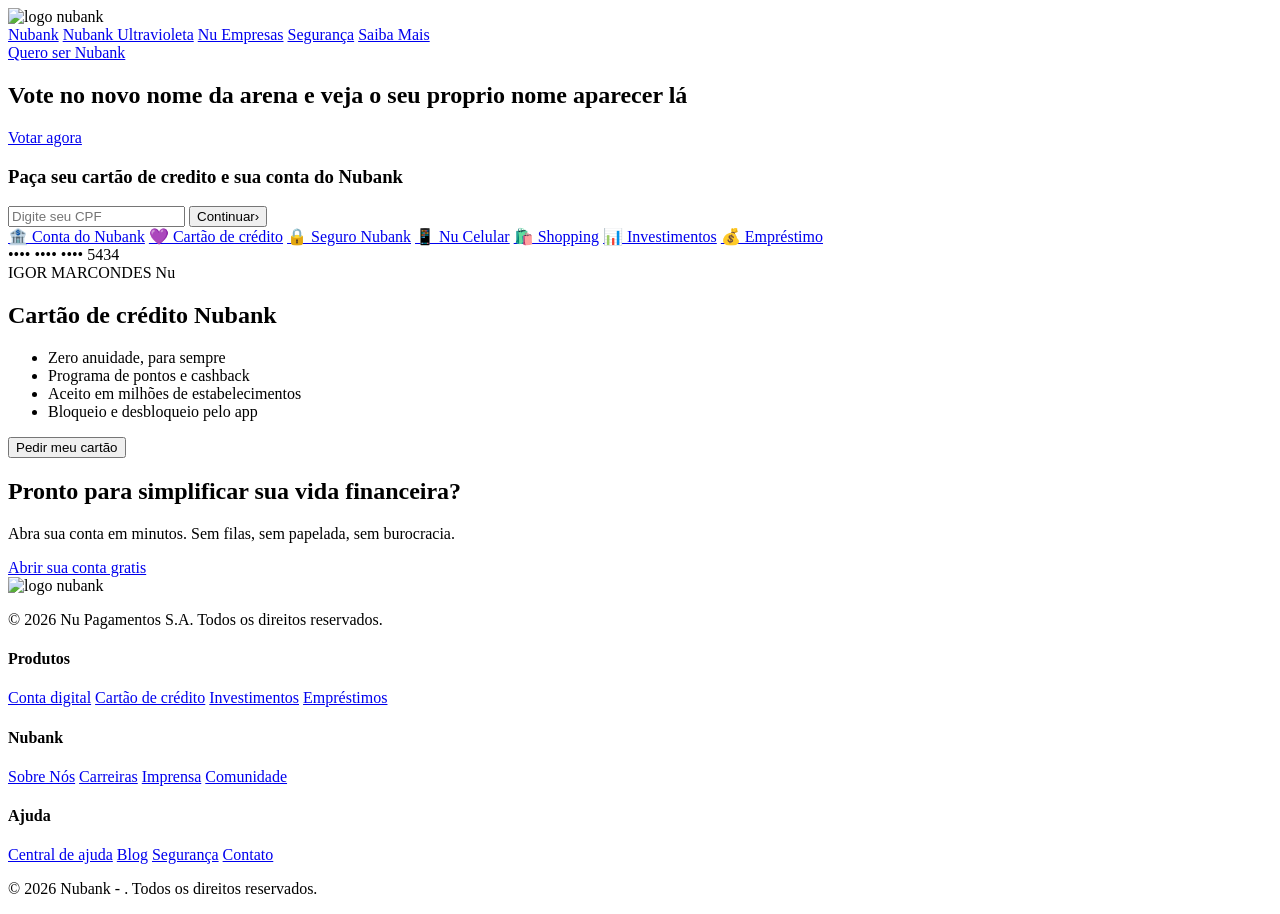
==== commit 5c76110c: "atualiza projeto" ====
--- a/index.html
+++ b/index.html
@@ -1,186 +1,122 @@
 <!DOCTYPE html>
-<html lang="pt-BR">
+<html lang="pt-br">
 
 <head>
     <meta charset="UTF-8">
     <meta name="viewport" content="width=device-width, initial-scale=1.0">
-    <title>Igor Marcondes | Portfólio</title>
-    <link rel="stylesheet" href="assets/css/style.css">
-
+    <link href="https://fonts.googleapis.com/css2?family=Inter:wght@300;400;500;600;700&display=swap" rel="stylesheet">
+    <link rel="stylesheet" href="css/style.css">
+    <title>Nubank</title>
 </head>
 
 <body>
-
-
-
-    <!-- ================= NAV ================= -->
-    <nav class="navegacao">
-        <ul class="menu">
-            <li><a href="#inicio" class="menu-link">Início</a></li>
-            <li><a href="#sobre" class="menu-link">Sobre</a></li>
-            <li><a href="#projetos" class="menu-link">Projetos</a></li>
-            <li><a href="#skills" class="menu-link">Habilidades</a></li>
-            <li><a href="#contato" class="menu-link">Contato</a></li>
-        </ul>
-    </nav>
-
-    <!-- ================= HEADER ================= -->
-    <header id="inicio" class="cabecalho">
-        <img src="assets/img/imagem05.png" alt="Foto de Igor Marcondes" class="foto-perfil">
-        <h1>Igor Marcondes</h1>
-        <p class="cabecalho-sub-titulo">Desenvolvedor Front-End</p>
+    <header>
+        <img src="img/logo.png" alt="logo nubank" class="logo-img">
+        <nav>
+            <a href="#">Nubank</a>
+            <a href="#">Nubank Ultravioleta</a>
+            <a href="#">Nu Empresas</a>
+            <a href="#">Segurança</a>
+            <a href="#">Saiba Mais</a>
+        </nav>
+        <a href="#" class="btn-nubank">Quero ser Nubank</a>
     </header>
 
-    <!-- ================= SOBRE ================= -->
-    <section id="sobre" class="sobre">
-        <h2 class="sobre-titulo">Sobre Mim</h2>
-        <div class="sobre-caixa">
-            <p class="sobre-paragrafo">
-                Sou um desenvolvedor Front-End em formação, focado em criar interfaces web modernas, responsivas e bem
-                estruturadas.
-                Atualmente estudo e desenvolvo projetos utilizando HTML, CSS, JavaScript e React, buscando evoluir
-                constantemente minhas habilidades e construir soluções que proporcionem uma boa experiência ao usuário.
-                Este portfólio reúne alguns dos projetos que desenvolvi durante minha jornada de aprendizado em
-                desenvolvimento web.
-            </p>
-        </div>
-    </section>
-
-    <!-- ================= PROJETOS ================= -->
-    <section class="projetos" id="projetos">
-        <h2 class="projetos-titulo">Projetos</h2>
-
-        <div class="projetos-caixa">
-            <!-- visíveis -->
-            <a href="projetos/ProjetoAprenser/index.html" target="_blank" class="projetos-card projetos-card-link">
-                <img src="assets/img/previewAprenser.png" alt="Preview do Projeto Aprenser"
-                    class="projeto-img aprenser">
-                <div class="projeto-info">
-                    <h3>Aprenser</h3>
-                    <p>Projeto desenvolvido para praticar estruturação de páginas utilizando HTML e
-                        CSS, aplicando conceitos de layout e organização de conteúdo.</p>
-                    <span class="projeto-botao">Ver projeto</span>
-                </div>
-            </a>
-
-            <a href="projetos/ProjetoModaOra/final/index.html" target="_blank" class="projetos-card projetos-card-link">
-                <img src="assets/img/previewModa.png" alt="Preview do Projeto ModaOra" class="projeto-img">
-                <div class="projeto-info">
-                    <h3>ModaOra</h3>
-                    <p>Landing page inspirada em uma marca de moda, com foco em design moderno e
-                        responsividade.</p>
-                    <span class="projeto-botao">Ver projeto</span>
-                </div>
-            </a>
-
-            <a href="projetos/projeto-nubank/index.html" target="_blank" class="projetos-card projetos-card-link">
-                <img src="assets/img/previewNubank.png" alt="Preview do Projeto Nubank" class="projeto-img nubank">
-                <div class="projeto-info">
-                    <h3>Nubank</h3>
-                    <p>Projeto inspirado no Nubank, com foco no desenvolvimento de uma interface moderna, responsiva e
-                        orientada à experiência do usuário.</p>
-                    <span class="projeto-botao">Ver projeto</span>
-                </div>
-            </a>
-
-            <a href="projetos/Landing-page/index.html" target="_blank" class="projetos-card projetos-card-link">
-                <img src="assets/img/previewLand.png" alt="Projeto nossos vlore" class="projeto-img landing">
-                <div class="projeto-info">
-                    <h3>LandingPage</h3>
-                    <p>Projeto de página institucional para apresentação de serviços e conteúdo com
-                        layout moderno e organizado.</p>
-                    <span class="projeto-botao">Ver projeto</span>
-                </div>
-            </a>
-
-            <!-- extras (começam escondidos) -->
-            <div class="projetos-card hidden">
-                <span class="em-breve">EM BREVE</span>
+    <section class="hero">
+        <div class="hero-content">
+            <div class="hero-text">
+                <h1>Vote no novo nome da arena e veja o seu proprio nome aparecer lá</h1>
+                <a href="#" class="btn-nubank">Votar agora</a>
             </div>
 
-            <div class="projetos-card hidden">
-                <span class="em-breve">EM BREVE</span>
-            </div>
-
-            <div class="projetos-card hidden">
-                <span class="em-breve">EM BREVE</span>
-            </div>
-
-            <div class="projetos-card hidden">
-                <span class="em-breve">EM BREVE</span>
-            </div>
-        </div>
-
-        <!-- BOTÃO VER MAIS / VER MENOS -->
-        <div class="ver-mais-wrapper">
-            <button id="btnVerMais" class="ver-mais-btn">Ver mais</button>
-            <p class="ver-mais-texto">
-                Repositórios no
-                <a href="https://github.com/igormarcondesDev?tab=repositories" target="_blank">GitHub</a>
-            </p>
-        </div>
-    </section>
-
-    <!-- ================= HABILIDADES ================= -->
-    <section class="skills" id="skills">
-        <h1 class="skills-titulo">Habilidades</h1>
-
-        <div class="skills-container">
-            <div class="skill">
-                <img src="https://cdn.jsdelivr.net/gh/devicons/devicon/icons/html5/html5-original.svg" alt="HTML5">
-                <span>HTML5</span>
-            </div>
-
-            <div class="skill">
-                <img src="https://cdn.jsdelivr.net/gh/devicons/devicon/icons/css3/css3-original.svg" alt="CSS3">
-                <span>CSS3</span>
-            </div>
-
-            <div class="skill">
-                <img src="https://cdn.jsdelivr.net/gh/devicons/devicon/icons/javascript/javascript-original.svg"
-                    alt="JavaScript">
-                <span>JavaScript</span>
-            </div>
-
-            <div class="skill">
-                <img src="https://cdn.jsdelivr.net/gh/devicons/devicon/icons/react/react-original.svg" alt="React">
-                <span>React</span>
-            </div>
-
-            <div class="skill">
-                <img src="https://cdn.jsdelivr.net/gh/devicons/devicon/icons/git/git-original.svg" alt="Git">
-                <span>Git</span>
-            </div>
-
-            <div class="skill">
-                <img src="https://cdn.jsdelivr.net/gh/devicons/devicon/icons/github/github-original.svg" alt="GitHub">
-                <span>GitHub</span>
+            <div class="hero-card">
+                <h3>Paça seu cartão de credito e sua conta do Nubank</h3>
+                <input type="text" placeholder="Digite seu CPF">
+                <button class="btn-confirm">Continuar<span class="arrow">›</span></button>
             </div>
         </div>
     </section>
 
-    <!-- ================= CONTATO ================= -->
-    <section id="contato" class="contatos">
-        <h2 class="contatos-titulo">Contato</h2>
+    <section class="services">
+        <a href="#">🏦 Conta do Nubank</a>
+        <a href="#">💜 Cartão de crédito</a>
+        <a href="#">🔒 Seguro Nubank</a>
+        <a href="#">📱 Nu Celular</a>
+        <a href="#">🛍️ Shopping</a>
+        <a href="#">📊 Investimentos</a>
+        <a href="#">💰 Empréstimo</a>
+    </section>
 
-        <form class="formulario-contato" id="formulario">
-            <div class="grupo-form">
-                <input type="text" id="nome" class="campo-form" placeholder="Seu nome" required>
+    <section class="card-section">
+        <div class="credit-card">
+
+            <div class="card-chip"></div>
+
+            <div class="card-number">
+                •••• •••• •••• 5434
             </div>
 
-            <div class="grupo-form">
-                <textarea id="mensagem" class="campo-form" rows="4" placeholder="Digite sua mensagem"
-                    required></textarea>
+            <div class="card-footer">
+                <span class="name">IGOR MARCONDES</span>
+                <span class="brand">Nu</span>
             </div>
 
-            <button type="submit" class="botao-form">
-                Enviar Mensagem
-            </button>
-        </form>
+        </div>
+
+        <div class="card-text">
+            <h2>Cartão de crédito Nubank</h2>
+
+            <ul>
+                <li>Zero anuidade, para sempre</li>
+                <li>Programa de pontos e cashback</li>
+                <li>Aceito em milhões de estabelecimentos</li>
+                <li>Bloqueio e desbloqueio pelo app</li>
+            </ul>
+
+            <button class="btn-card">Pedir meu cartão</button>
+        </div>
     </section>
 
-    <script src="assets/js/script.js"></script>
+    <section class="cta">
+        <h2>Pronto para simplificar sua vida financeira?</h2>
+        <p>Abra sua conta em minutos. Sem filas, sem papelada, sem burocracia.</p>
+        <a class="btn-cta" href="#">Abrir sua conta gratis</a>
+    </section>
 
+    <footer>
+        <div class="footer-top">
+            <div class="footer-child">
+                <img src="img/logo.png" alt="logo nubank" class="footer-logo">
+                <p>&copy; 2026 Nu Pagamentos S.A. Todos os direitos reservados.</p>
+            </div>
+
+            <div class="footer-links">
+                <h4>Produtos</h4>
+                <a href="#">Conta digital</a>
+                <a href="#">Cartão de crédito</a>
+                <a href="#">Investimentos</a>
+                <a href="#">Empréstimos</a>
+            </div>
+
+            <div class="footer-links">
+                <h4>Nubank</h4>
+                <a href="#">Sobre Nós</a>
+                <a href="#">Carreiras</a>
+                <a href="#">Imprensa</a>
+                <a href="#">Comunidade</a>
+            </div>
+
+            <div class="footer-links">
+                <h4>Ajuda</h4>
+                <a href="#">Central de ajuda</a>
+                <a href="#">Blog</a>
+                <a href="#">Segurança</a>
+                <a href="#">Contato</a>
+            </div>
+        </div>
+
+        <p class="footer-bottom">&copy; 2026 Nubank - . Todos os direitos reservados.</p>
+    </footer>
 </body>
 
 </html>
